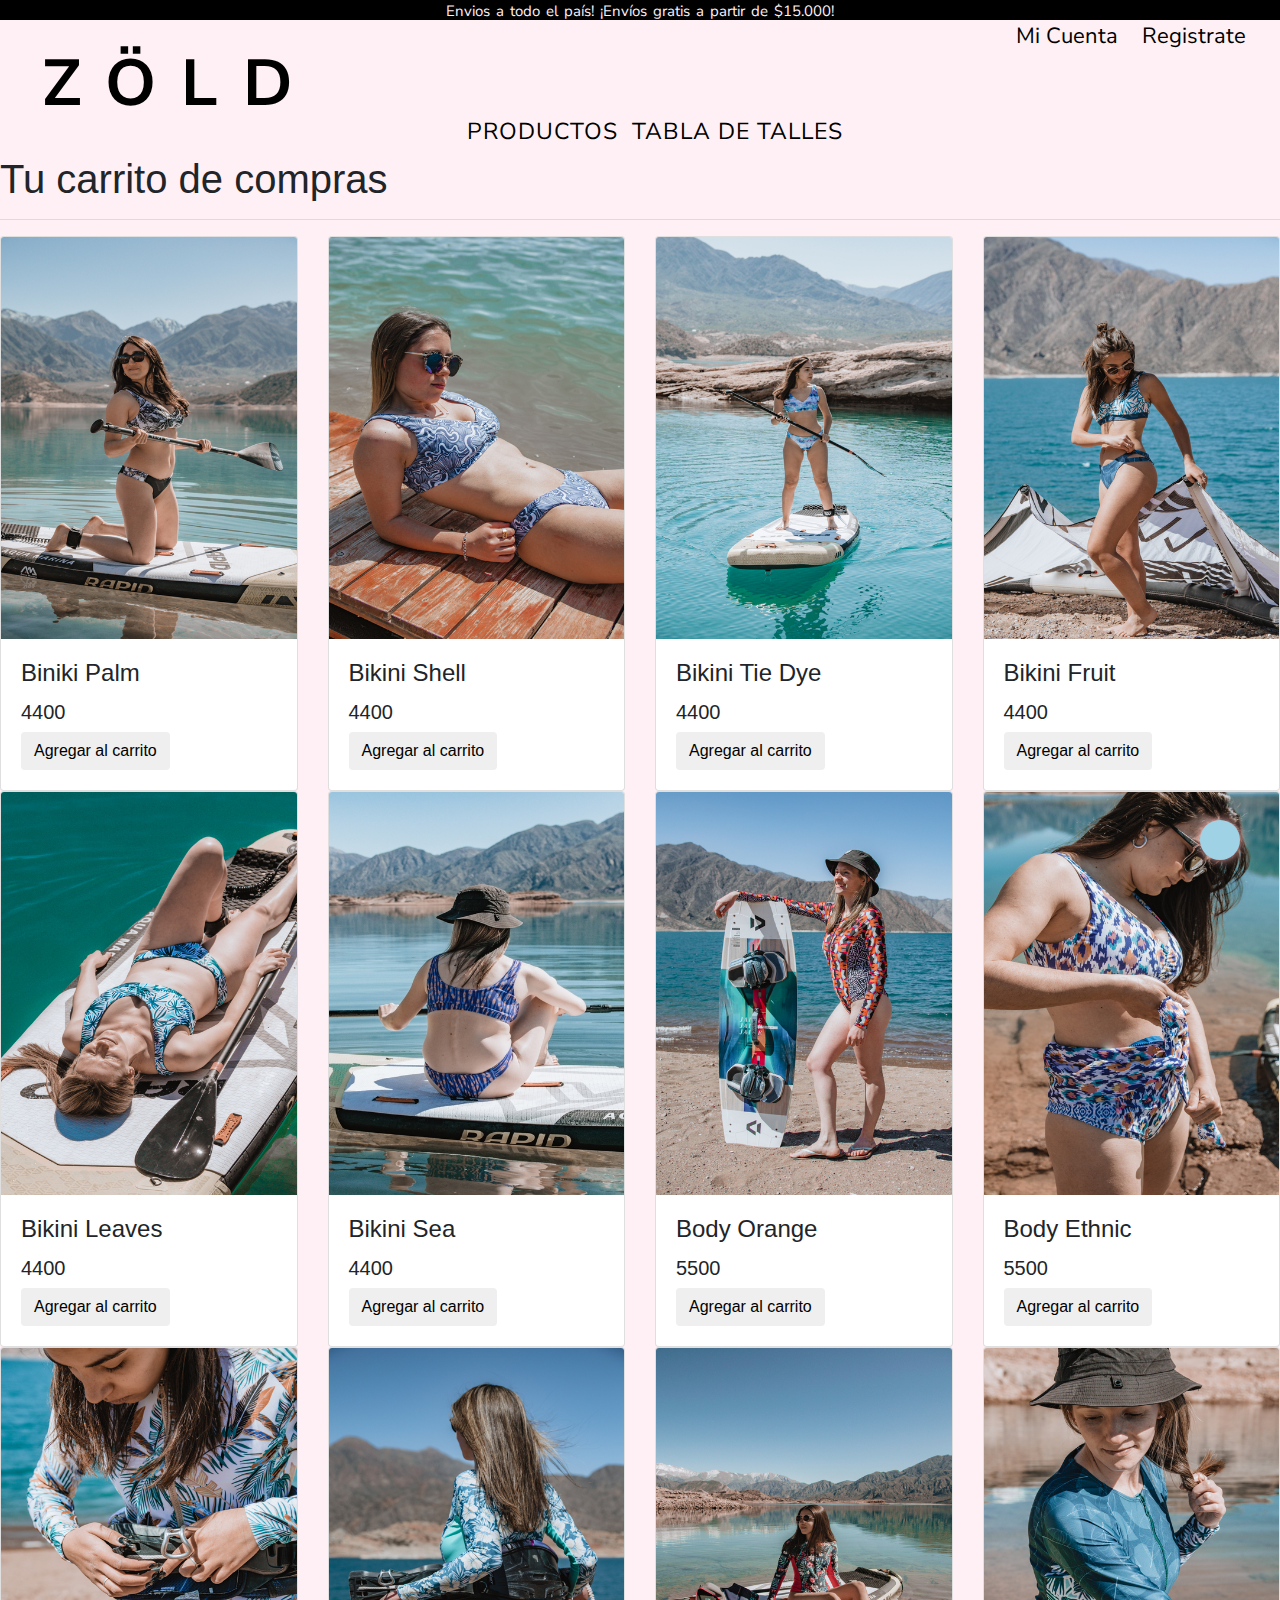
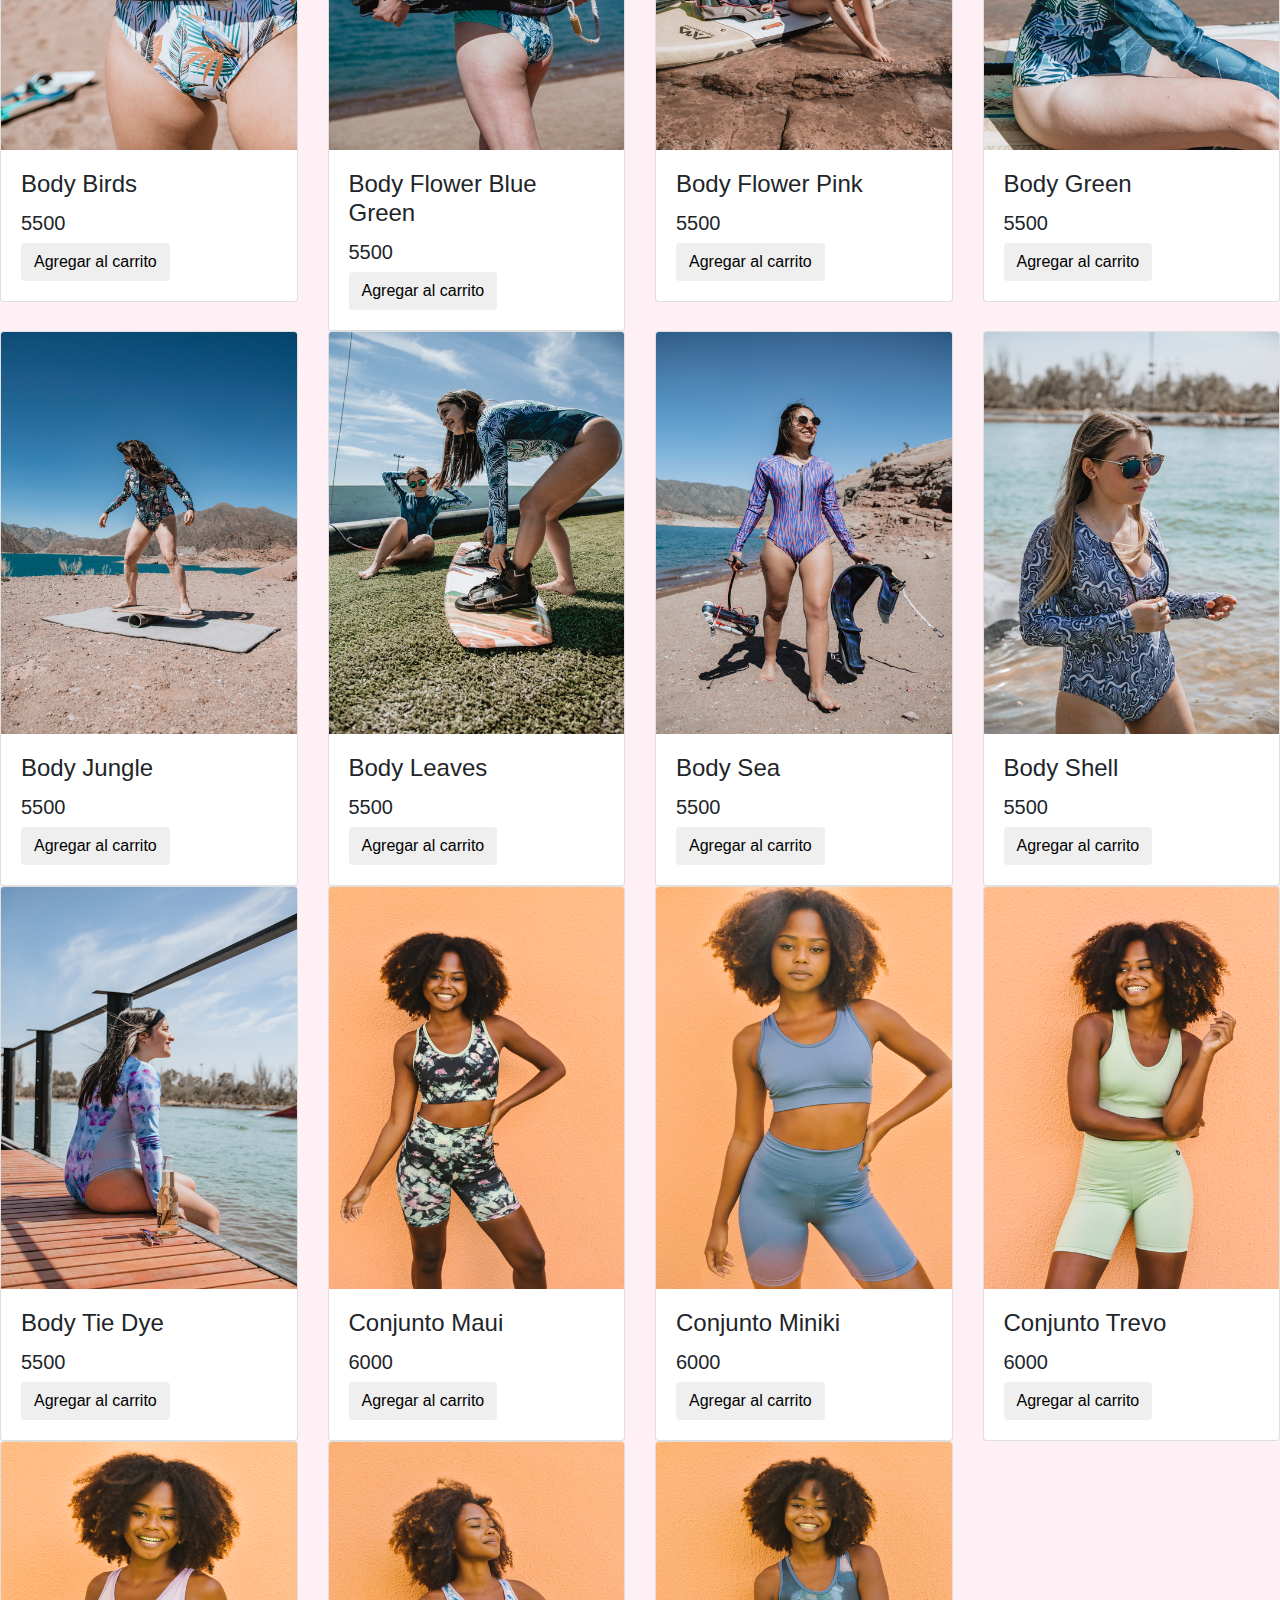
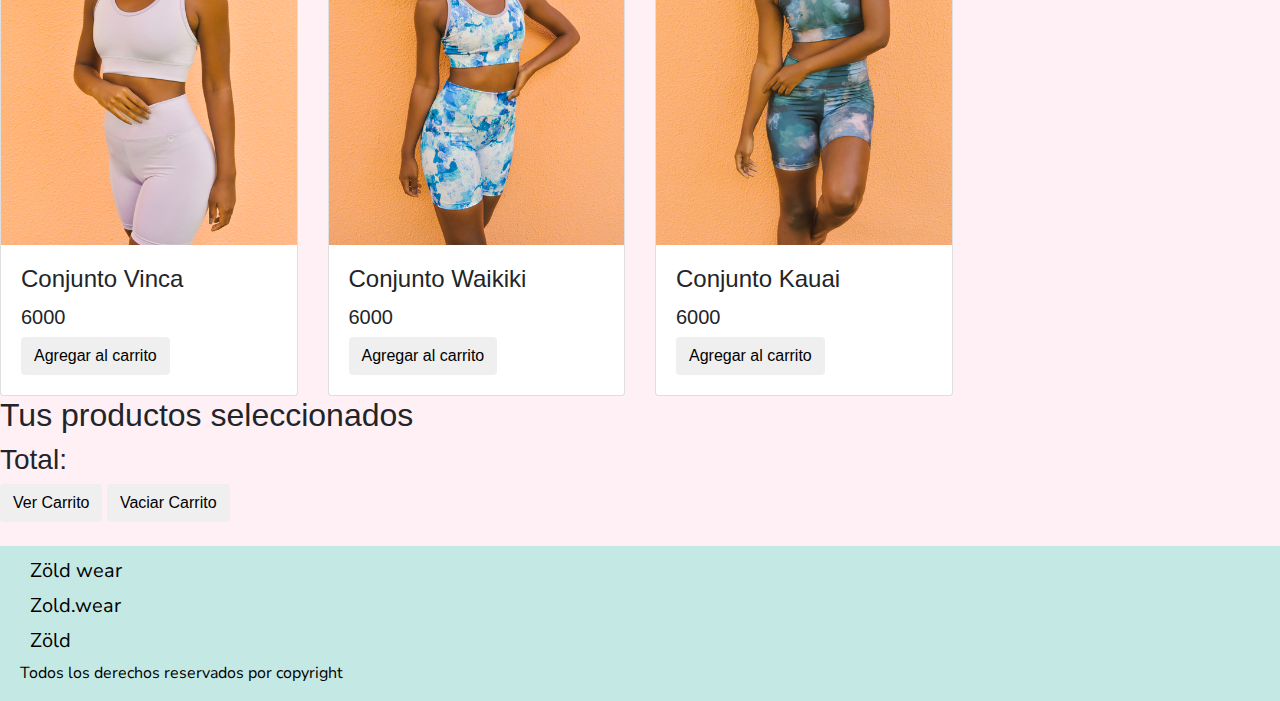
==== pages/carrito.html @ 411feee3 "primer" ====
<!DOCTYPE html>
<html lang="es">
<head>
    <meta charset="UTF-8">
    <meta http-equiv="X-UA-Compatible" content="IE=edge">
    <meta name="viewport" content="width=device-width, initial-scale=1.0">
    <title>Zöld | Carrito de Compras</title>
    <link rel="stylesheet" href="https://cdn.jsdelivr.net/npm/bootstrap@4.0.0/dist/css/bootstrap.min.css" integrity="sha384-Gn5384xqQ1aoWXA+058RXPxPg6fy4IWvTNh0E263XmFcJlSAwiGgFAW/dAiS6JXm" crossorigin="anonymous">
    <link rel="stylesheet" href="https://cdnjs.cloudflare.com/ajax/libs/font-awesome/6.1.1/css/all.min.css" integrity="sha512-KfkfwYDsLkIlwQp6LFnl8zNdLGxu9YAA1QvwINks4PhcElQSvqcyVLLD9aMhXd13uQjoXtEKNosOWaZqXgel0g==" crossorigin="anonymous" referrerpolicy="no-referrer" />
    <link rel="icon" type="image/x-icon" href="../assets/imagenes/LogoZold.png">
    <link rel="stylesheet" href="../css/estilos.css">
</head>
<body>
    <div class="conteiner">
        <header class="rowFlex conteiner-fluid" >
            <div class="envios">
                <p>Envios a todo el país!     ¡Envíos gratis a partir de $15.000!</p>
            </div >
            <div class="nav-1">
                <ul>
                    <li><a href="../pages/micuenta.html">mi cuenta</a></li>
                    <li><a href="../pages/comunidadzold.html">registrate</a></li>
                    <li class="carrito"><a href="../pages/carrito.html"><i class="fa-solid fa-cart-shopping"></i></a></li>
                </ul>
            </div>
            <div class="logo">
                <a class="navbar-brand  logo" href="../index.html">zöld</a>
            </div>
            <div class="nav-menu ">
                <nav class="nav-2">
                    <ul>
                        <li><a href="../pages/productos.html">productos</a></li>
                        <li><a href="../pages/talles.html">tabla de talles</a></li>
                    </ul>
                </nav>
            </div>
        </header>
        <div class="productoscarrito">
            <h1>Tu carrito de compras</h1>
            <hr>
            <div id="contenedorProductos" class="row"></div>
            <h2>Tus productos seleccionados</h2>
            <h3>Total: <span id="total"> </span> </h3>
            <button class="btn colorBoton" id="verCarrito">Ver Carrito</button>
            <button class="btn colorBoton" id="vaciarCarrito">Vaciar Carrito</button> 
        </div>    
        <br>
        <div id="contenedorCarrito"></div>
        <footer>
            <nav>
                <div class="redes">
                    <a href="https://m.facebook.com/Z%C3%B6ld-wear-109315184758136/"><i class="fa-brands fa-facebook" target="_blank"></i><p>Zöld wear</p></a>
                    <a href="https://instagram.com/zold.wear?igshid=YmMyMTA2M2Y="><i class="fa-brands fa-instagram" target="_blank"></i><p>Zold.wear</p></a>
                    <a href="mailto:fzulzurrun@gmail.com" target="_blank"><i class="fa-solid fa-envelope" target="_blank"></i><p>Zöld</p></a>
                </div>
            </nav> 
            <p class="copy">Todos los derechos reservados por copyright</p>  
        </footer>
        <a href="#" class="subir"><i class="fa-solid fa-angles-up"></i></a>
    </div>
    <script src="../javascript/index.js"></script>
</body>
</html>
---- css/estilos.css ----
@import url("https://fonts.googleapis.com/css2?family=Nunito+Sans:wght@200&display=swap");
* {
  margin: 0px;
  padding: 0%;
  box-sizing: border-box;
  height: auto;
  width: auto;
}
html {
  scroll-behavior: smooth;
  background-color: #fff0f5;
  height: auto;
  width: auto;
}
.conteiner {
  min-width: 320px;
  width: 100%;
  height: auto;
}
body {
  background-color: #fff0f5;
  height: auto;
}
header {
  min-width: 320px;
  width: 100%;
  height: 145px;
  background-color: #fff0f5;
  display: grid;
}
header .envios {
  min-width: 320px;
  width: 100%;
  height: 20px;
  background-color: #000;
}
header .envios p {
  color: #fff0f5;
  font-family: "Nunito Sans", sans-serif;
  text-align: center;
  font-size: 12px;
}
header .nav-1 {
  min-width: 300px;
  width: 100%;
  height: 30px;
  border: none;
  margin-right: 20px;
  text-align: right;
  font-family: "Nunito Sans", sans-serif;
}
header .nav-1 :hover {
  color: #ffb6b9;
}
header .nav-1 li {
  text-transform: capitalize;
  display: inline-block;
  border-spacing: 15px;
  text-align: center;
}
header .nav-1 li a {
  color: #000;
  font-size: 15px;
  text-decoration: none;
  margin: 5px;
  border-left: 5px;
}
header .logo {
  height: 80px;
  color: #000;
  font-family: "Nunito Sans", sans-serif;
  font-weight: bold;
  font-size: 50px;
  letter-spacing: 25px;
  text-align: left;
  text-transform: uppercase;
  margin-left: 1px;
  display: inline-block;
  padding-left: 20px;
  transform: translateY(-10px);
}
header .logo :hover {
  color: #ffb6b9;
}
header .nav-2 {
  height: auto;
  width: 100%;
  border: none;
  padding-left: 30px;
  text-align: center;
  display: inline-block;
  font-family: "Nunito Sans", sans-serif;
  transform: translateY(-15px);
}
header .nav-2 :hover {
  color: #ffb6b9;
}
header .nav-2 li {
  text-transform: uppercase;
  letter-spacing: 1px;
  display: inline-block;
  border-spacing: 15px;
  text-align: center;
}
header .nav-2 li a {
  color: #000;
  text-decoration: none;
  font-size: 15px;
  margin: 5px;
  border-left: 5px;
}
header .carrito{
  max-height: 20px;
}
header .carrito i{
  color: #000;
}
.main {
  min-width: 320px;
  width: 100%;
  height: auto;
  max-height: 600px;
  color:#ffb6b9 ;
}
.main .rowmain-carrousel {
  min-width: 320px;
  max-width: 1100px;
  height: auto;
  max-height: 600px;
  margin: 40px;
  padding: 0px;
  align-items: center;
}
.main .rowmain-carrousel .carousel-inner img {
  min-height: 320px;
  min-width: 320px;
  width: 100%;
}
.main .rowmain-carrousel .carouselslide{
  min-width: 320px;
  max-width: 1000px;
  height: auto;
}
aside {
  max-width: 300px;
  width: 100%;
  height: auto;
  font-family: "Nunito Sans", sans-serif;
  text-align: justify;
  background-color: #fff0f5;
  margin-top: 10px;
}
aside h2 {
  font-size: 25px;
  padding-left: 10px;
}
aside p {
  padding: 10px;
}
.caja {
  min-height: 700px;
  height: auto;
  min-width: 300px;
  display: grid;
  grid-template-columns: 50% 50%;
  grid-template-rows: 50% 50%;
  grid-row-gap: 70px;
  grid-column-gap: 5px;
  padding-left: 10px;
  padding-bottom: 100px;
}
.caja a {
  text-decoration: none;
  font-family: "Nunito Sans", sans-serif;
  font-weight: bold;
  text-transform: uppercase;
  display: grid;
  text-align: center;
  min-width: 100px;
  font-size: 20px;
  color: #000;
}
.caja :hover {
  color: #ffb6b9;
}
.caja .img-fluid {
  min-width: 80px;
  width: 90%;
  height: 100%;
  min-height: 100px;
}
.tabladetalles {
  min-width: 320px;
  width: 100%;
  height: auto;
  font-family: "Nunito Sans", sans-serif;
  padding: 5px;
}
.tabladetalles .tablatalles {
  padding: 5px;
}
.tabladetalles .tablatalles h2 {
  text-transform: uppercase;
  font-size: 30px;
}
.tabladetalles .tablatalles h3 {
  text-transform: capitalize;
  font-size: 20px;
}
.tabladetalles .tablatalles .table {
  min-width: 290px;
  width: 100%;
  height: auto;
  margin-right: 10px;
}
.tabladetalles .tablatalles .table th {
  text-transform: uppercase;
  font-size: 13px;
}
.tabladetalles .tablatalles .table td {
  font-size: 13px;
}
.tabladetalles .tablatalles .table .zona {
  text-transform: capitalize;
  font-size: 13px;
}
.productospag {
  display: grid;
  grid-template-columns: 40% 60%;
  -moz-column-gap: 10px;
  column-gap: 10px;
  background: linear-gradient(120deg, #fff0f5, #c4e9e4);
}
.productospag .asideproductos {
  min-width: 50px;
  width: 100%;
  height: auto;
}
.productospag .asideproductos li {
  background-color: #fff0f5;
}
.productospag .asideproductos a {
  color: #000;
  font-family: "Nunito Sans", sans-serif;
  font-size: 12px;
  text-decoration: none;
  text-transform: capitalize;
}
.productospag .asideproductos :hover {
  color: #ffadb1;
}
.productospag .asideproductos span {
  background-color: #ffadb1;
  color: #000;
  size: 1px;
  margin: 0px;
  padding: 4px;
}
.productospag .cuerpoprod {
  min-width: 120px;
  width: 95%;
  height: auto;
}
.productospag .cuerpoprod section {
  min-width: 100px;
  width: 100%;
  height: auto;
}
.productospag .cuerpoprod section h2 {
  min-width: 100px;
  width: 100%;
  height: auto;
  font-family: "Nunito Sans", sans-serif;
  font-size: 20px;
  text-transform: uppercase;
  padding: 10px;
}
.productospag .cuerpoprod .galeriasw {
  min-width: 150px;
  width: 90%;
  height: auto;
  font-family: "Nunito Sans", sans-serif;
  font-size: 15px;
  text-transform: uppercase;
  display: grid;
  grid-row-gap: 10px;
}
.productospag .cuerpoprod .galeriasw .card img {
  min-width: 40px;
  width: 100%;
  height: auto;
}
.productospag .cuerpoprod .galeriasw .card h4 {
  font-size: 18px;
}
.productospag .cuerpoprod .galeriasw .card a {
  min-width: 60px;
  width: 100%;
  height: auto;
  font-size: smaller;
  margin: 0px;
  padding: 0px;
}
.mainregistrarse {
  min-width: 320px;
  width: 100%;
  height: auto;
  font-family: "Nunito Sans", sans-serif;
  padding: 10px;
}
.mainregistrarse h2 {
  font-size: 25px;
  text-transform: uppercase;
}
.mainregistrarse h3 {
  font-size: 20px;
}
.comunidad {
  min-width: 280px;
  width: 100%;
  height: auto;
  font-family: "Nunito Sans", sans-serif;
  background: linear-gradient(180deg, #ffb6b9, #ffadb1);
  border-right: 10px;
  border-left: 10px;
}
.comunidad form {
  padding: 20px;
  font-size: 20px;
  text-transform: capitalize;
}
.comunidad form .form-check {
  display: grid;
  grid-template-rows: repeat(25px);
}
.comunidad form .form-check p {
  transform: translate(-40px, 0);
}
.comunidad form .minus {
  text-transform: none;
}
.comunidad form .newslet {
  display: grid;
  grid-template-columns: 50px, 50px;
}
.comunidad form button {
  margin-top: 10px;
}
.ingresar {
  min-width: 320px;
  width: 100%;
  height: auto;
  font-family: "Nunito Sans", sans-serif;
  background: linear-gradient(180deg, #ffb6b9, #ffadb1);
  padding: 5px;
}
.ingresar .bienve {
  font-size: 40px;
  text-transform: uppercase;
  padding: 5px;
}
.ingresar form {
  margin: 50px;
  font-size: 20px;
  text-transform: capitalize;
}
.imgProductos{
  width: 150px;
  height: 200px;
  object-fit: contain;
  margin-top: 1rem;
}
.productoscarrito{
  height: auto;
}
.totalcompra{
  width: 1000px;
  height: auto;
}
footer {
  min-width: 320px;
  width: 100%;
  height: auto;
  background-color: #c4e9e4;
  display: inline-block;
  font-family: "Nunito Sans", sans-serif;
}
footer .redes {
  size: 60px;
  margin-top: 10px;
  font-family: "Nunito Sans", sans-serif;
  color: #000;
  background-color: #c4e9e4;
  padding-left: 15px;
}
footer .redes a {
  text-decoration: none;
  color: #000;
  display: flex;
  flex-direction: row;
  justify-content: left;
  margin: 5px;
  size: 100px;
  background-color: #c4e9e4;
}
footer .redes i {
  size: 80px;
  margin-top: 5px;
  background-color: #c4e9e4;
}
footer .redes p {
  margin: 0;
  font-size: 15px;
  margin-left: 10px;
  background-color: #c4e9e4;
}
footer .copy {
  text-align: left;
  color: #000;
  font-family: "Nunito Sans", sans-serif;
  font-size: small;
  margin-left: 20px;
  background-color: #c4e9e4;
}
.subir {
  height: 40px;
  width: 40px;
  background-color: #9ed2e4;
  position: fixed;
  bottom: 40px;
  right: 40px;
  text-align: center;
  line-height: 40px;
  font-size: 25px;
  border-radius: 50%;
  box-shadow: 0 0 10px #ffb6b9;
}
.subir i {
  color: #000;
  background-color: #9ed2e4;
}
@media only screen and (min-width: 500px) {
  .conteiner {
    min-width: 500px;
    width: 100%;
    height: auto;
  }
  header {
    min-width: 320px;
    width: 100%;
    height: 145px;
  }
  header .envios {
    min-width: 320px;
    width: 100%;
    height: 20px;
  }
  header .envios p {
    font-size: 15px;
  }
  header .nav-1 {
    min-width: 400px;
    width: 100%;
    height: 30px;
  }
  header .nav-1 li a {
    font-size: 16px;
    margin: 10px;
    border-left: 5px;
  }
  header .logo {
    font-size: 55px;
  }
  header .nav-2 {
    min-width: 500px;
    width: 100%;
    height: auto;
  }
  header .nav-2 li a {
    font-size: 17px;
  }
  aside {
    min-width: 500px;
    width: 100%;
    height: auto;
  }
  aside h2 {
    font-size: 30px;
    padding-left: 10px;
  }
  aside p {
    padding: 10px;
  }
  .productospag {
    grid-template-columns: 35% 65%;
  }
  .productospag .asideproductos {
    min-width: 80px;
    width: 100%;
    height: auto;
  }
  .productospag .asideproductos li a {
    font-size: 16px;
  }
}
@media only screen and (min-width: 600px) {
  .conteiner {
    min-width: 600px;
    width: 100%;
    height: auto;
  }
  header {
    min-width: 600px;
    width: 100%;
    height: 145px;
  }
  header .envios {
    min-width: 320px;
    width: 100%;
    height: 20px;
  }
  header .envios p {
    font-size: 15px;
  }
  header .nav-1 {
    min-width: 400px;
    width: 100%;
    height: 30px;
  }
  header .nav-1 li a {
    font-size: 16px;
    margin: 10px;
    border-left: 5px;
  }
  header .logo {
    font-size: 55px;
  }
  header .nav-2 {
    min-width: 500px;
    width: 100%;
    height: auto;
  }
  header .nav-2 li a {
    font-size: 17px;
  }
  aside {
    min-width: 500px;
    width: 100%;
    height: auto;
  }
  aside h2 {
    font-size: 30px;
    padding-left: 10px;
  }
  aside p {
    padding: 10px;
  }
  .productospag {
    grid-template-columns: 35% 65%;
  }
  .productospag .asideproductos {
    min-width: 80px;
    width: 100%;
    height: auto;
  }
  .productospag .asideproductos section h2 {
    font-size: 25px;
  }
  .productospag .asideproductos li a {
    font-size: 16px;
  }
  .productospag .galeriasw .card {
    font-size: 20px;
  }
  .productospag .galeriasw .card .card-body .card-title {
    font-size: 30px;
  }
  .mainregistrarse {
    min-width: 600px;
    width: 100%;
    height: auto;
  }
  .mainregistrarse h2 {
    font-size: 30px;
    text-transform: uppercase;
  }
  .mainregistrarse h3 {
    font-size: 25px;
  }
  .comunidad {
    padding-left: 55px;
    padding-right: 55px;
  }
}
@media only screen and (min-width: 740px) {
  .conteiner {
    min-width: 740px;
    width: 100%;
    height: auto;
  }
  header {
    min-width: 740px;
    width: 100%;
    height: 155px;
  }
  header .envios {
    min-width: 740px;
    width: 100%;
    height: 20px;
  }
  header .envios p {
    font-size: 15px;
    word-spacing: 2px;
  }
  header .nav-1 {
    min-width: 740px;
    width: 100%;
    height: 30px;
  }
  header .nav-1 li a {
    font-size: 22px;
    margin: 10px;
    border-left: 5px;
  }
  header .logo {
    font-size: 65px;
  }
  header .nav-2 {
    min-width: 740px;
    width: 100%;
    height: auto;
  }
  header .nav-2 li a {
    font-size: 23px;
  }
  aside {
    min-width: 740px;
    width: 100%;
    height: auto;
  }
  aside h2 {
    font-size: 40px;
    padding-left: 10px;
  }
  aside p {
    padding: 10px;
    font-size: 18px;
  }
  .caja a {
    font-size: 25px;
  }
  .productospag {
    grid-template-columns: 30% 70%;
  }
  .productospag .asideproductos {
    min-width: 180px;
    width: 100%;
    height: auto;
  }
  .productospag .asideproductos section h2 {
    font-size: 30px;
  }
  .productospag .asideproductos li a {
    font-size: 25px;
  }
  .productospag .asideproductos span {
    size: 10px;
    font-size: 15px;
  }
  .productospag .cuerpoprod {
    min-width: 500px;
    width: 100%;
    height: auto;
  }
  .productospag .cuerpoprod .tituloswim {
    font-size: 35px;
  }
  .productospag .cuerpoprod .galeriasw {
    display: grid;
    grid-template-columns: 50% 50%;
    -moz-column-gap: 20px;
    column-gap: 20px;
  }
  .productospag .cuerpoprod .galeriasw .card {
    font-size: 20px;
    width: 250px;
  }
  .productospag .cuerpoprod .galeriasw .card .card-body .card-title {
    font-size: 30px;
  }
  .mainregistrarse {
    min-width: 600px;
    width: 100%;
    height: auto;
  }
  .mainregistrarse h2 {
    font-size: 30px;
    text-transform: uppercase;
  }
  .mainregistrarse h3 {
    font-size: 25px;
  }
  .comunidad {
    padding-left: 55px;
    padding-right: 55px;
  }
  .tabladetalles {
    min-width: 740px;
    width: 100%;
    height: auto;
    font-family: "Nunito Sans", sans-serif;
    padding: 5px;
  }
  .tabladetalles .tablatalles {
    padding: 5px;
  }
  .tabladetalles .tablatalles h2 {
    text-transform: uppercase;
    font-size: 30px;
  }
  .tabladetalles .tablatalles h3 {
    text-transform: capitalize;
    font-size: 25px;
  }
  .tabladetalles .tablatalles .table {
    min-width: 290px;
    width: 100%;
    height: auto;
    margin-right: 10px;
  }
  .tabladetalles .tablatalles .table th {
    text-transform: uppercase;
    font-size: 20px;
  }
  .tabladetalles .tablatalles .table td {
    font-size: 15px;
  }
  .tabladetalles .tablatalles .table .zona {
    text-transform: capitalize;
    font-size: 20px;
  }
  footer {
    min-width: 740px;
    width: 100%;
    height: auto;
    background-color: #c4e9e4;
    display: inline-block;
    font-family: "Nunito Sans", sans-serif;
  }
  footer .redes {
    size: 80px;
    margin-top: 10px;
    font-family: "Nunito Sans", sans-serif;
    color: #000;
    background-color: #c4e9e4;
    padding-left: 15px;
  }
  footer .redes i {
    size: 100px;
    margin-top: 5px;
    background-color: #c4e9e4;
  }
  footer .redes p {
    margin: 0;
    font-size: 20px;
    margin-left: 10px;
    background-color: #c4e9e4;
  }
  footer .copy {
    text-align: left;
    color: #000;
    font-family: "Nunito Sans", sans-serif;
    font-size: medium;
    margin-left: 20px;
    background-color: #c4e9e4;
  }
}
@media only screen and (min-width: 900px) {
  .conteiner {
    min-width: 740px;
    width: 100%;
    height: auto;
  }
  header {
    min-width: 740px;
    width: 100%;
    height: 155px;
  }
  header .envios {
    min-width: 740px;
    width: 100%;
    height: 20px;
  }
  header .envios p {
    font-size: 15px;
    word-spacing: 2px;
  }
  header .nav-1 {
    min-width: 900px;
    width: 100%;
    height: 30px;
  }
  header .nav-1 li a {
    font-size: 22px;
    margin: 10px;
    border-left: 5px;
  }
  header .logo {
    font-size: 65px;
  }
  header .nav-2 {
    min-width: 900px;
    width: 100%;
    height: auto;
  }
  header .nav-2 li a {
    font-size: 23px;
  }
  aside {
    min-width: 150px;
    width: 100%;
    height: auto;
    transform: translate(1100px, -350px);
  }
  aside h2 {
    font-size: 40px;
    padding-left: 10px;
  }
  aside p {
    padding: 10px;
    font-size: 18px;
  }
  .caja a {
    font-size: 25px;
  }
  .productospag {
    grid-template-columns: 30% 70%;
  }
  .productospag .asideproductos {
    min-width: 180px;
    width: 100%;
    height: auto;
  }
  .productospag .asideproductos section h2 {
    font-size: 30px;
  }
  .productospag .asideproductos li a {
    font-size: 25px;
  }
  .productospag .asideproductos span {
    size: 10px;
    font-size: 15px;
  }
  .productospag .cuerpoprod {
    min-width: 600px;
    width: 100%;
    height: auto;
  }
  .productospag .cuerpoprod .tituloswim {
    font-size: 35px;
  }
  .productospag .cuerpoprod .galeriasw {
    display: grid;
    grid-template-columns: 50% 50%;
    -moz-column-gap: 20px;
    column-gap: 20px;
  }
  .productospag .cuerpoprod .galeriasw .card {
    font-size: 20px;
    min-width: 300px;
    width: 100%;
  }
  .productospag .cuerpoprod .galeriasw .card .card-body .card-title {
    font-size: 30px;
  }
  .mainregistrarse {
    min-width: 600px;
    width: 100%;
    height: auto;
  }
  .mainregistrarse h2 {
    font-size: 30px;
    text-transform: uppercase;
  }
  .mainregistrarse h3 {
    font-size: 25px;
  }
  .comunidad {
    padding-left: 55px;
    padding-right: 55px;
  }
  .tabladetalles {
    min-width: 900px;
    width: 100%;
    height: auto;
    font-family: "Nunito Sans", sans-serif;
    padding: 10px;
  }
  .tabladetalles .tablatalles {
    padding: 25px;
  }
  .tabladetalles .tablatalles h2 {
    text-transform: uppercase;
    font-size: 30px;
  }
  .tabladetalles .tablatalles h3 {
    text-transform: capitalize;
    font-size: 25px;
  }
  .tabladetalles .tablatalles .table {
    min-width: 290px;
    width: 100%;
    height: auto;
    margin-right: 10px;
  }
  .tabladetalles .tablatalles .table th {
    text-transform: uppercase;
    font-size: 20px;
  }
  .tabladetalles .tablatalles .table td {
    font-size: 15px;
  }
  .tabladetalles .tablatalles .table .zona {
    text-transform: capitalize;
    font-size: 20px;
  }
  footer {
    min-width: 740px;
    width: 100%;
    height: auto;
    background-color: #c4e9e4;
    display: inline-block;
    font-family: "Nunito Sans", sans-serif;
  }
  footer .redes {
    size: 80px;
    margin-top: 10px;
    font-family: "Nunito Sans", sans-serif;
    color: #000;
    background-color: #c4e9e4;
    padding-left: 15px;
  }
  footer .redes i {
    size: 100px;
    margin-top: 5px;
    background-color: #c4e9e4;
  }
  footer .redes p {
    margin: 0;
    font-size: 20px;
    margin-left: 10px;
    background-color: #c4e9e4;
  }
  footer .copy {
    text-align: left;
    color: #000;
    font-family: "Nunito Sans", sans-serif;
    font-size: medium;
    margin-left: 20px;
    background-color: #c4e9e4;
  }
}
@media only screen and (min-width: 1100px) {
  .conteiner {
    min-width: 740px;
    width: 100%;
    height: auto;
  }
  header {
    min-width: 740px;
    width: 100%;
    height: 155px;
  }
  header .envios {
    min-width: 740px;
    width: 100%;
    height: 20px;
  }
  header .envios p {
    font-size: 15px;
    word-spacing: 2px;
  }
  header .nav-1 {
    min-width: 900px;
    width: 100%;
    height: 30px;
  }
  header .nav-1 li a {
    font-size: 22px;
    margin: 10px;
    border-left: 5px;
  }
  header .logo {
    font-size: 65px;
  }
  header .nav-2 {
    min-width: 900px;
    width: 100%;
    height: auto;
  }
  header .nav-2 li a {
    font-size: 23px;
  }
  .main {
    min-width: 700px;
    width: 100%;
    height: auto;
    max-height: 600px;
  }
  .main .rowmain {
    min-width: 900px;
    width: 100%;
    height: auto;
    max-height: 600px;
    padding-left: 70px;
    padding-right: 70px;
  }
  .main .rowmain .carousel-inner img {
    max-height: 320px;
    min-width: 320px;
    width: 100%;
    text-align: center;
  }
  aside {
    min-width: 200px;
    width: 100%;
    height: auto;
    transform: translate(1200px, -390px);
  }
  aside h2 {
    font-size: 40px;
    padding-left: 10px;
  }
  aside p {
    padding: 10px;
    font-size: 18px;
  }
  .caja a {
    font-size: 25px;
  }
  .productospag {
    grid-template-columns: 30% 70%;
  }
  .productospag .asideproductos {
    min-width: 180px;
    width: 100%;
    height: auto;
  }
  .productospag .asideproductos section h2 {
    font-size: 30px;
  }
  .productospag .asideproductos li a {
    font-size: 25px;
  }
  .productospag .asideproductos span {
    size: 10px;
    font-size: 15px;
  }
  .productospag .cuerpoprod {
    min-width: 780px;
    width: 100%;
    height: auto;
  }
  .productospag .cuerpoprod .tituloswim {
    font-size: 35px;
  }
  .productospag .cuerpoprod .galeriasw {
    display: grid;
    grid-template-columns: 30% 30% 30%;
    -moz-column-gap: 25px;
    column-gap: 25px;
  }
  .productospag .cuerpoprod .galeriasw .card {
    font-size: 20px;
    min-width: 220px;
    width: 100%;
  }
  .productospag .cuerpoprod .galeriasw .card .card-body .card-title {
    font-size: 30px;
  }
  .mainregistrarse {
    min-width: 600px;
    width: 100%;
    height: auto;
  }
  .mainregistrarse h2 {
    font-size: 30px;
    text-transform: uppercase;
  }
  .mainregistrarse h3 {
    font-size: 25px;
  }
  .comunidad {
    padding-left: 55px;
    padding-right: 55px;
  }
  .tabladetalles {
    min-width: 900px;
    width: 100%;
    height: auto;
    font-family: "Nunito Sans", sans-serif;
    padding: 10px;
  }
  .tabladetalles .tablatalles {
    padding: 25px;
  }
  .tabladetalles .tablatalles h2 {
    text-transform: uppercase;
    font-size: 30px;
  }
  .tabladetalles .tablatalles h3 {
    text-transform: capitalize;
    font-size: 25px;
  }
  .tabladetalles .tablatalles .table {
    min-width: 290px;
    width: 100%;
    height: auto;
    margin-right: 10px;
  }
  .tabladetalles .tablatalles .table th {
    text-transform: uppercase;
    font-size: 20px;
  }
  .tabladetalles .tablatalles .table td {
    font-size: 15px;
  }
  .tabladetalles .tablatalles .table .zona {
    text-transform: capitalize;
    font-size: 20px;
  }
  footer {
    min-width: 740px;
    width: 100%;
    height: auto;
    background-color: #c4e9e4;
    display: inline-block;
    font-family: "Nunito Sans", sans-serif;
  }
  footer .redes {
    size: 80px;
    margin-top: 10px;
    font-family: "Nunito Sans", sans-serif;
    color: #000;
    background-color: #c4e9e4;
    padding-left: 15px;
  }
  footer .redes i {
    size: 100px;
    margin-top: 5px;
    background-color: #c4e9e4;
  }
  footer .redes p {
    margin: 0;
    font-size: 20px;
    margin-left: 10px;
    background-color: #c4e9e4;
  }
  footer .copy {
    text-align: left;
    color: #000;
    font-family: "Nunito Sans", sans-serif;
    font-size: medium;
    margin-left: 20px;
    background-color: #c4e9e4;
  }
}
@media only screen and (min-width: 1400px) {
  header{
    height: 250px;
  }
  header .envios{
    height: 35px;
  }
  header .envios p{
    font-size: 25px;
  }
  header .nav-1{
    height: 50px;
  }
  header .nav-1 li a{
    font-size: 30px;
  }
  header .nav-1 .carrito{
    margin-right: 35px;
  }
  header .logo{
    height: 100px;
    font-size: 100px;
    margin-left: 40px;
    transform: translateY(-30px);
  }
  header .nav-2 li{
    margin-left: 10px;
    margin-right: 10px;
  }
  header .nav-2 li a{
    font-size: 35px;
  }
  .main {
    max-width: 1000px;
    width: 100%;
    height: auto;
    max-height: 800px;
    position:none ;  
    transform: translateX(-50px);
  }
  .main .rowmain-carrousel {
    max-width: 1000px;
    width: 100%;
    height: auto;
    max-height: 800px;
    margin: 0px;
  }
  .main .carousel-inner{
    padding: 0px;
    position: initial;
    margin-left: 100px;
  }
  .main .carousel-item img{
    height: 500px;
  }
  aside {
    max-width: 550px;
    width: 100%;
    height: 300px;
    transform: translate(1100px, -500px);
  }
  aside h2 {
    font-size: 40px;
    padding-left: 10px;
    padding-left: 15px;
    padding-right: 15px;
    text-transform: uppercase;
  }
  aside p {
    margin-top: 35px;
    padding: 0px;
    font-size: 26px;
  }
  .caja {
    height: 1300px;
    max-width: 1700px;
    width: 100%;
    row-gap: 100px;
    grid-template-rows: 50% 50%;
    margin-bottom: 50px;
    margin-left: 50px;
    transform: translateY(-150px);
  }
  .caja a {
    font-size: 35px;
    transform: translateX(-50px);
  }
  footer{
    height: 200px;
  }
  footer .redes {
    size: 60px;
  }
  footer .redes a {
    size: 120px;
  }
  footer .redes i {
    size: 110px;
  }
  footer .redes p {
    font-size: 25px;
  }
  footer .copy {
    font-size: 25px;
    margin-bottom: 20px;
  }
}
@media only screen and (min-width: 1700px){
  .main {
    max-width: 1000px;
    width: 100%;
    height: auto;
    max-height: 800px;
    position:none ;  
    transform: translateX(-50px);
  }
  .main .rowmain-carrousel {
    max-width: 1000px;
    width: 100%;
    height: auto;
    max-height: 800px;
    margin: 0px;
  }
  .main .carousel-inner{
    padding: 0px;
    position: initial;
    margin-left: 100px;
  }
  .main .carousel-item img{
    height: 500px;
  }
  aside {
    max-width: 600px;
    min-width: 540px;
    width: 100%;
    height: 300px;
    transform: translate(1100px, -500px);
  }
  aside h2 {
    font-size: 40px;
    padding-left: 10px;
    padding-left: 15px;
    padding-right: 15px;
    text-transform: uppercase;
  }
  aside p {
    margin-top: 35px;
    padding: 0px;
    font-size: 26px;
  }
  .caja {
    height: 1300px;
    min-width: 1700px;
    width: 100%;
    padding: 0px;
    row-gap: 100px;
    grid-template-rows: 50% 50%;
    margin-bottom: 50px;
    margin-left: 70px;
  }
  .caja a {
    font-size: 35px;
    transform: translateX(-50px);
  }
  footer{
    height: 200px;
  }
  footer .redes {
    size: 60px;
  }
  footer .redes a {
    size: 120px;
  }
  footer .redes i {
    size: 110px;
  }
  footer .redes p {
    font-size: 25px;
  }
  footer .copy {
    font-size: 25px;
    margin-bottom: 20px;
  }
}
@media only screen and (min-width: 1900px){
  header{
    height: 250px;
  }
  header .envios{
    height: 35px;
  }
  header .envios p{
    font-size: 25px;
  }
  header .nav-1{
    height: 50px;
    
  }
  header .nav-1 li a{
    font-size: 30px;
  }
  header .nav-1 .carrito{
    margin-right: 35px;
  }
  header .logo{
    height: 100px;
    font-size: 100px;
    margin-left: 40px;
    transform: translateY(-30px);
  }
  header .nav-2 li{
    margin-left: 10px;
    margin-right: 10px;
  }
  header .nav-2 li a{
    font-size: 35px;
  }
  .main {
    width: 1300px;
    height: auto;
    max-height: 800px;
    position:initial ;  
  }
  .main .rowmain-carrousel {
    width: 1300px;
    height: auto;
    max-height: 800px;
    margin-right: 0px;
  }
  .main .carousel-inner{
    padding: 0px;
    position: initial;
    margin-left: 100px;
  }
  .main .carousel-item img{
    height: 500px;
  }
  aside {
    min-width: 650px;
    width: 100%;
    height: 200px;
    transform: translate(1250px, -540px);
  }
  aside h2 {
    font-size: 50px;
    padding-left: 10px;
    padding-left: 15px;
    padding-right: 15px;
    text-transform: uppercase;
  }
  aside p {
    margin-top: 35px;
    padding: 0px;
    font-size: 29px;
  }
  .caja {
    height: 700px;
    width: 1900px;
    grid-template-columns: 25% 25% 25% 25%;
    padding: 0px;
    grid-template-rows: none;
    transform: translate(80px, -70px);
  }
  .caja .img-fluid{
    height: 600px;
  }
  .caja a {
    font-size: 30px;
    transform: translateX(-25px);
  }
  footer{
    height: 200px;
  }
  footer .redes {
    size: 60px;
  }
  footer .redes a {
    size: 120px;
  }
  footer .redes i {
    size: 110px;
  }
  footer .redes p {
    font-size: 25px;
  }
  footer .copy {
    font-size: 25px;
  }
}/*# sourceMappingURL=estilos.css.map */
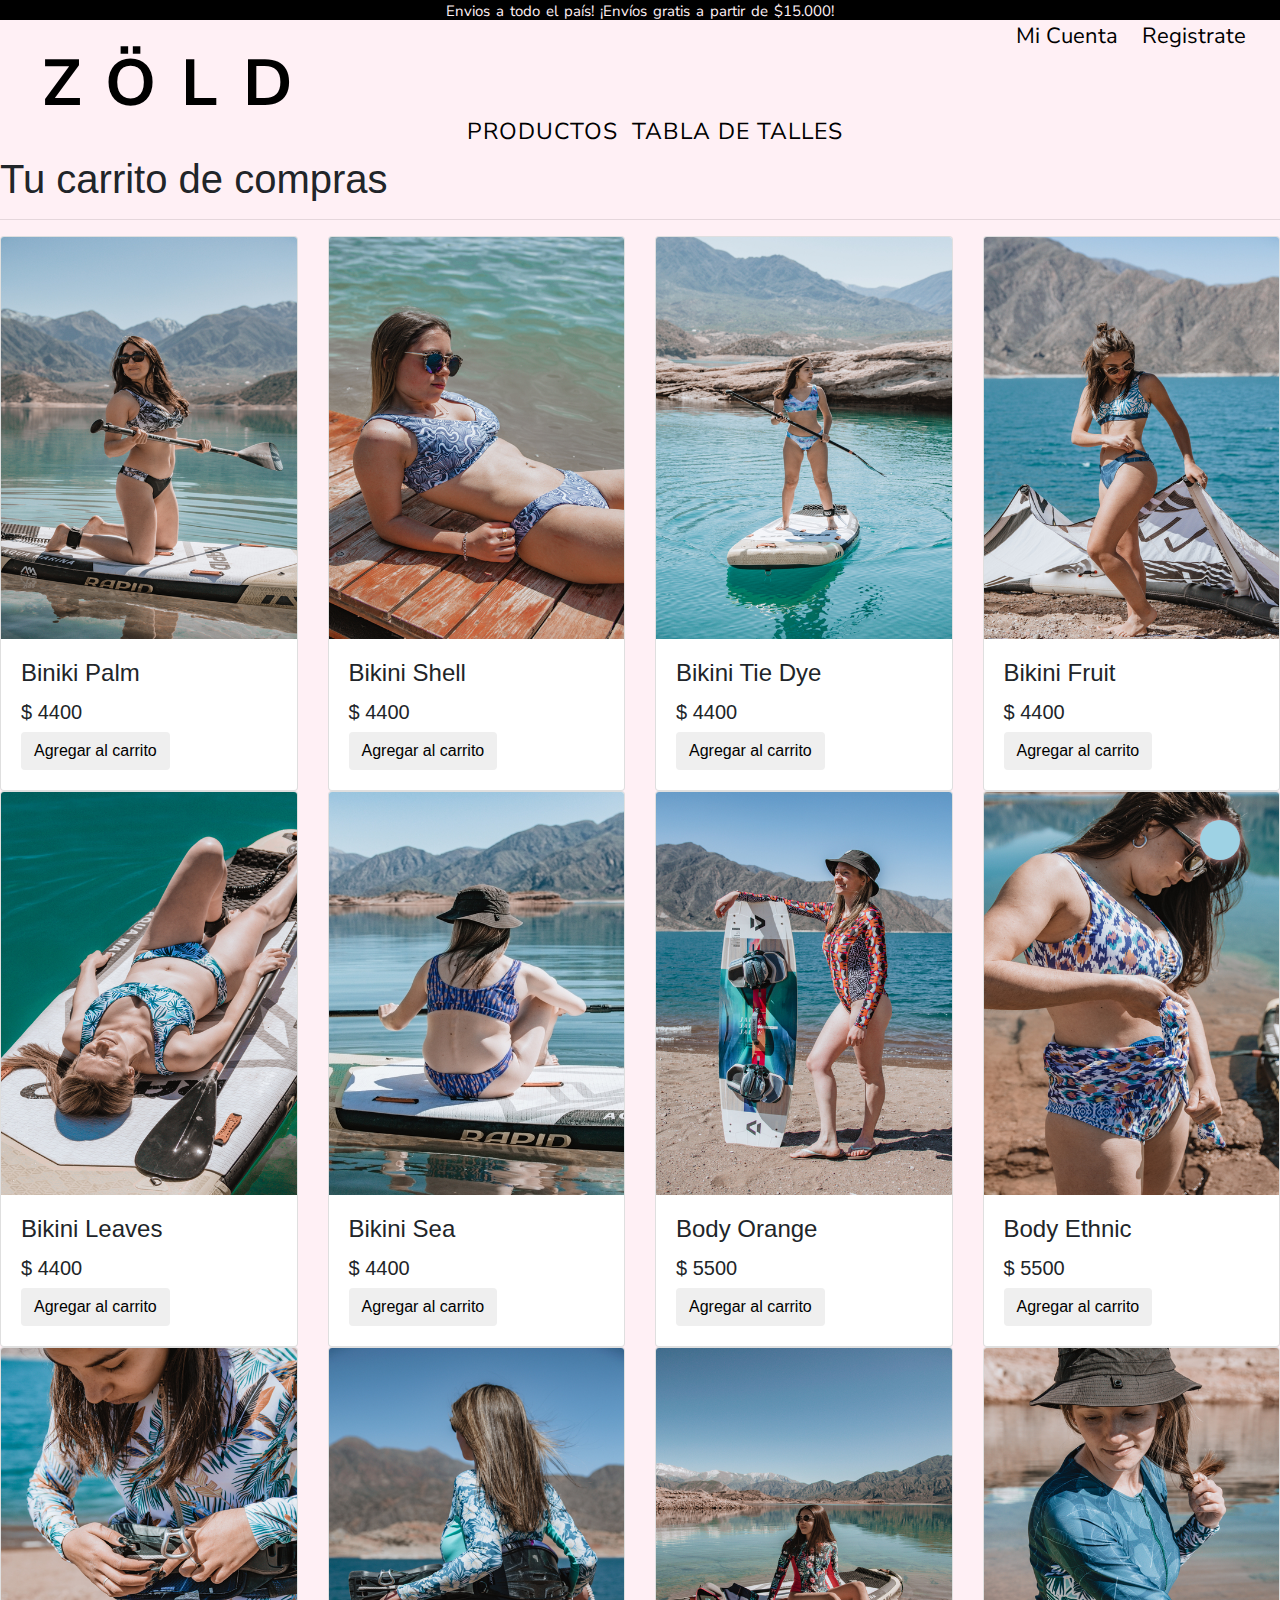
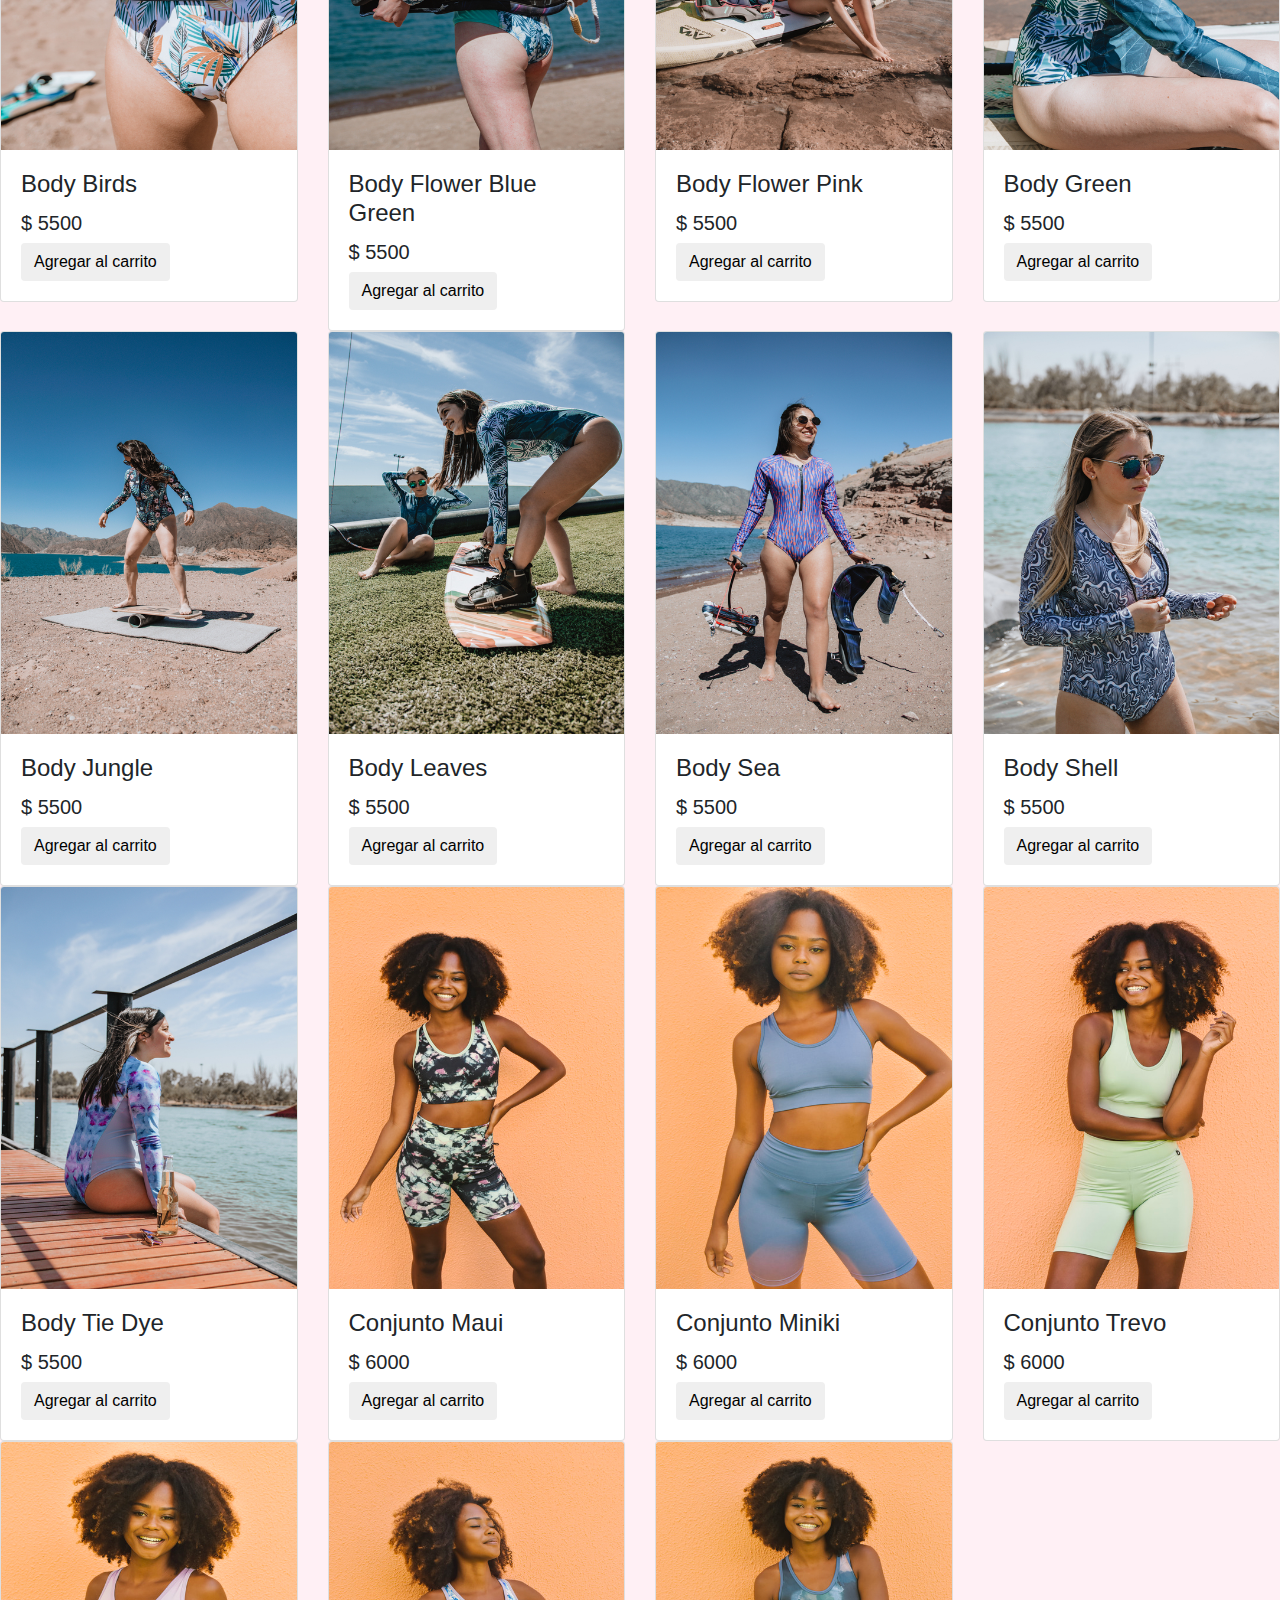
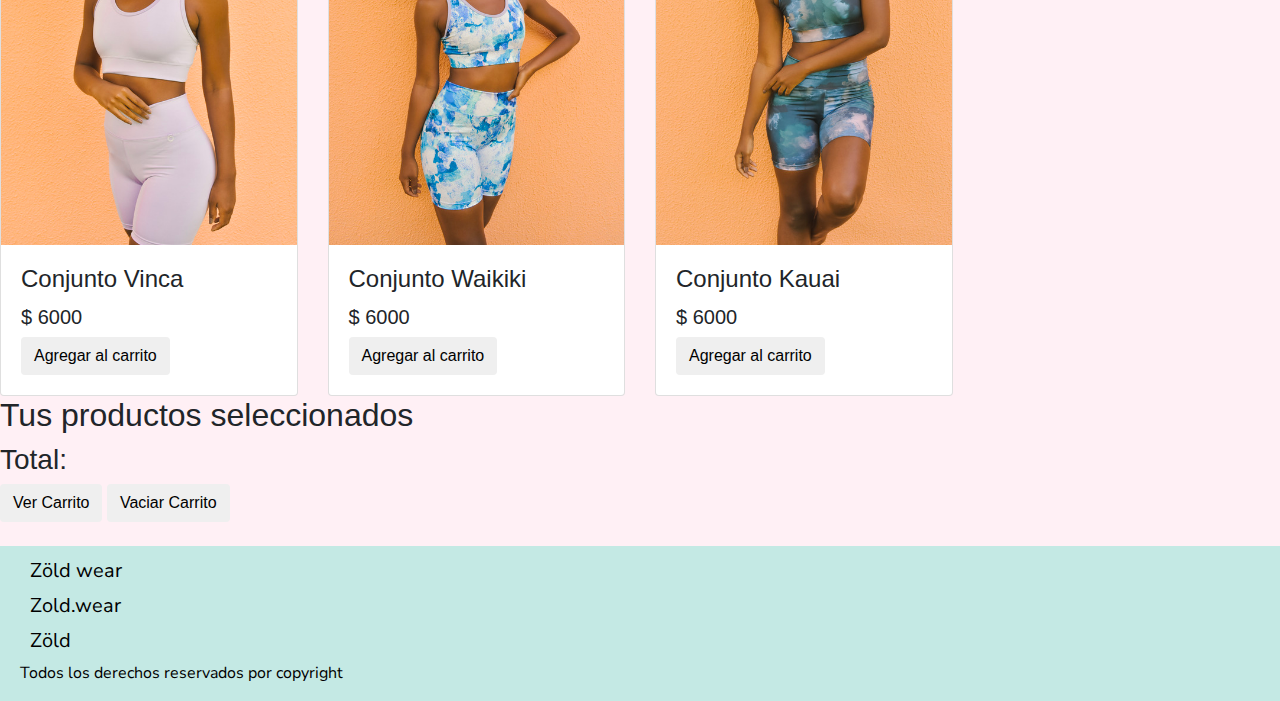
==== commit 9bcbf769: "funcionalidad base cc" ====
--- a/pages/carrito.html
+++ b/pages/carrito.html
@@ -42,7 +42,7 @@
             <h2>Tus productos seleccionados</h2>
             <h3>Total: <span id="total"> </span> </h3>
             <button class="btn colorBoton" id="verCarrito">Ver Carrito</button>
-            <button class="btn colorBoton" id="vaciarCarrito">Vaciar Carrito</button> 
+            <button class="btn colorBoton" id="vaciarTodoElCarrito">Vaciar Carrito</button> 
         </div>    
         <br>
         <div id="contenedorCarrito"></div>
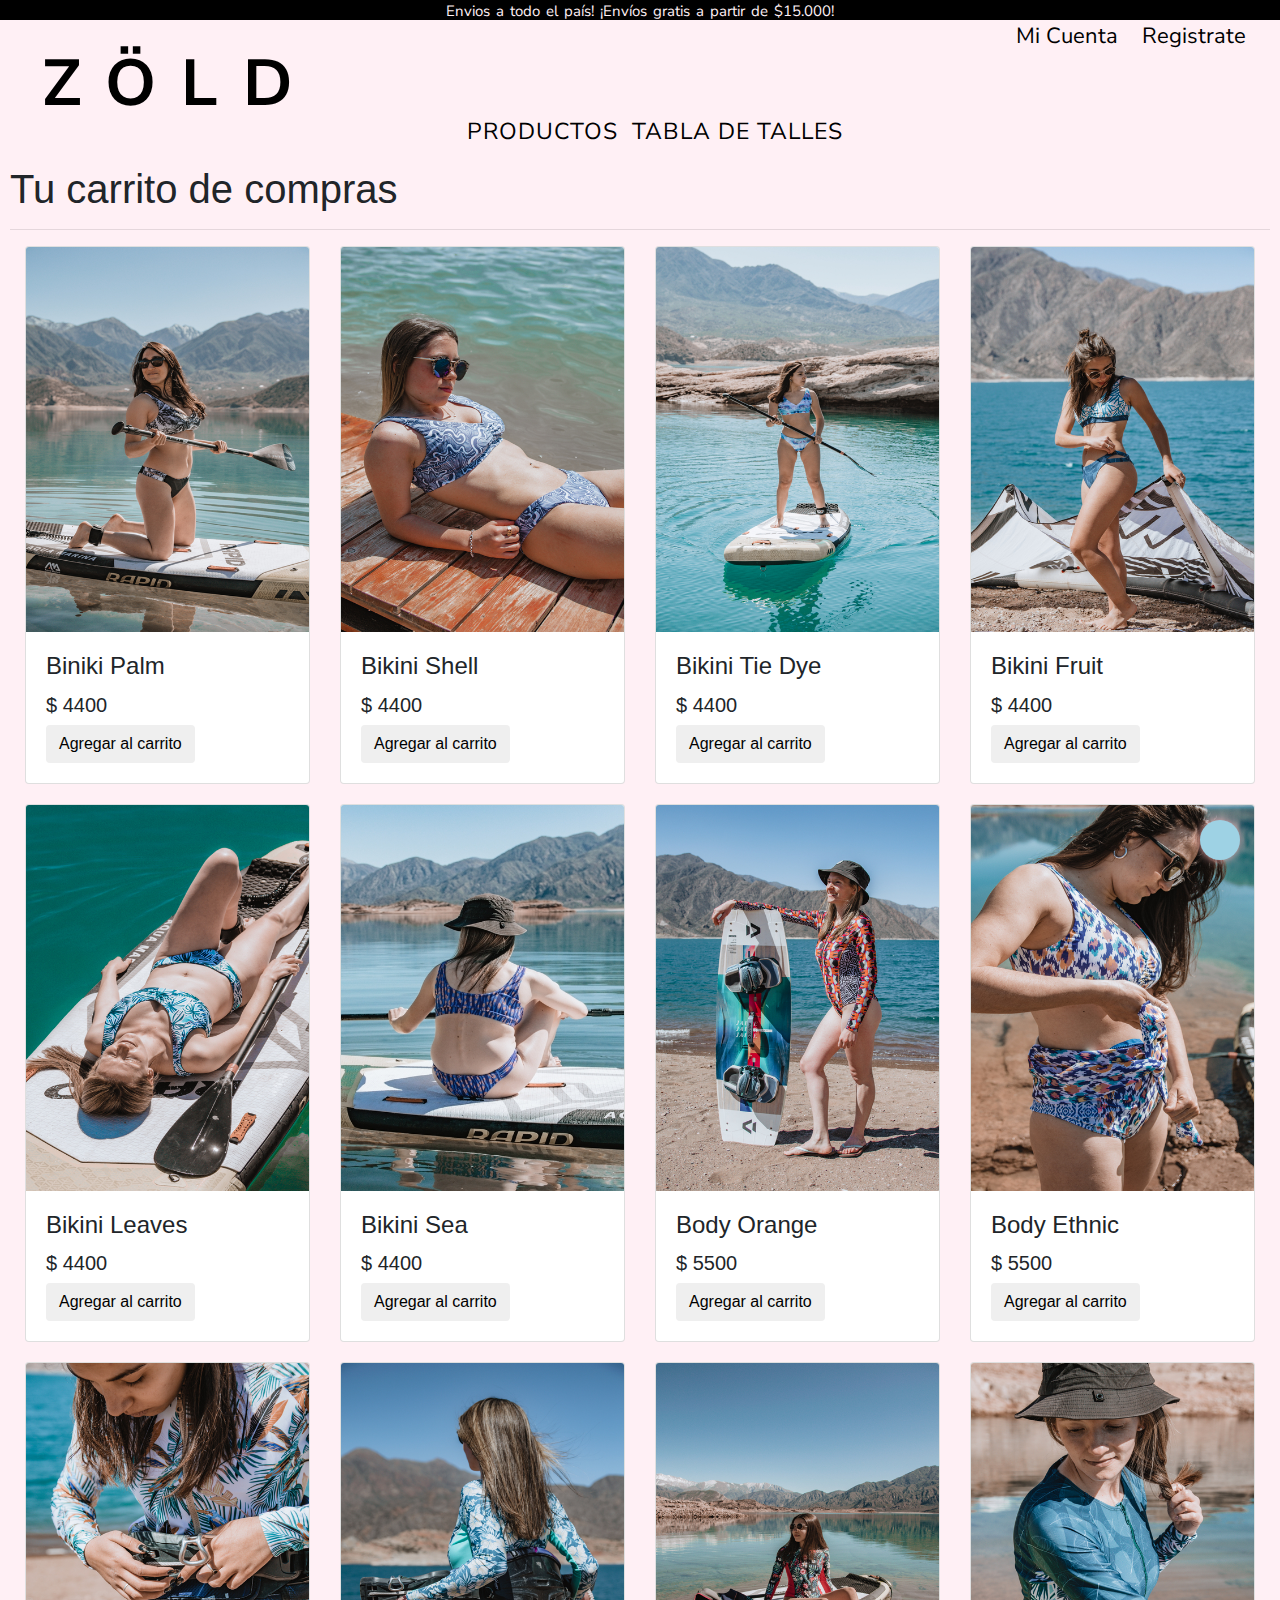
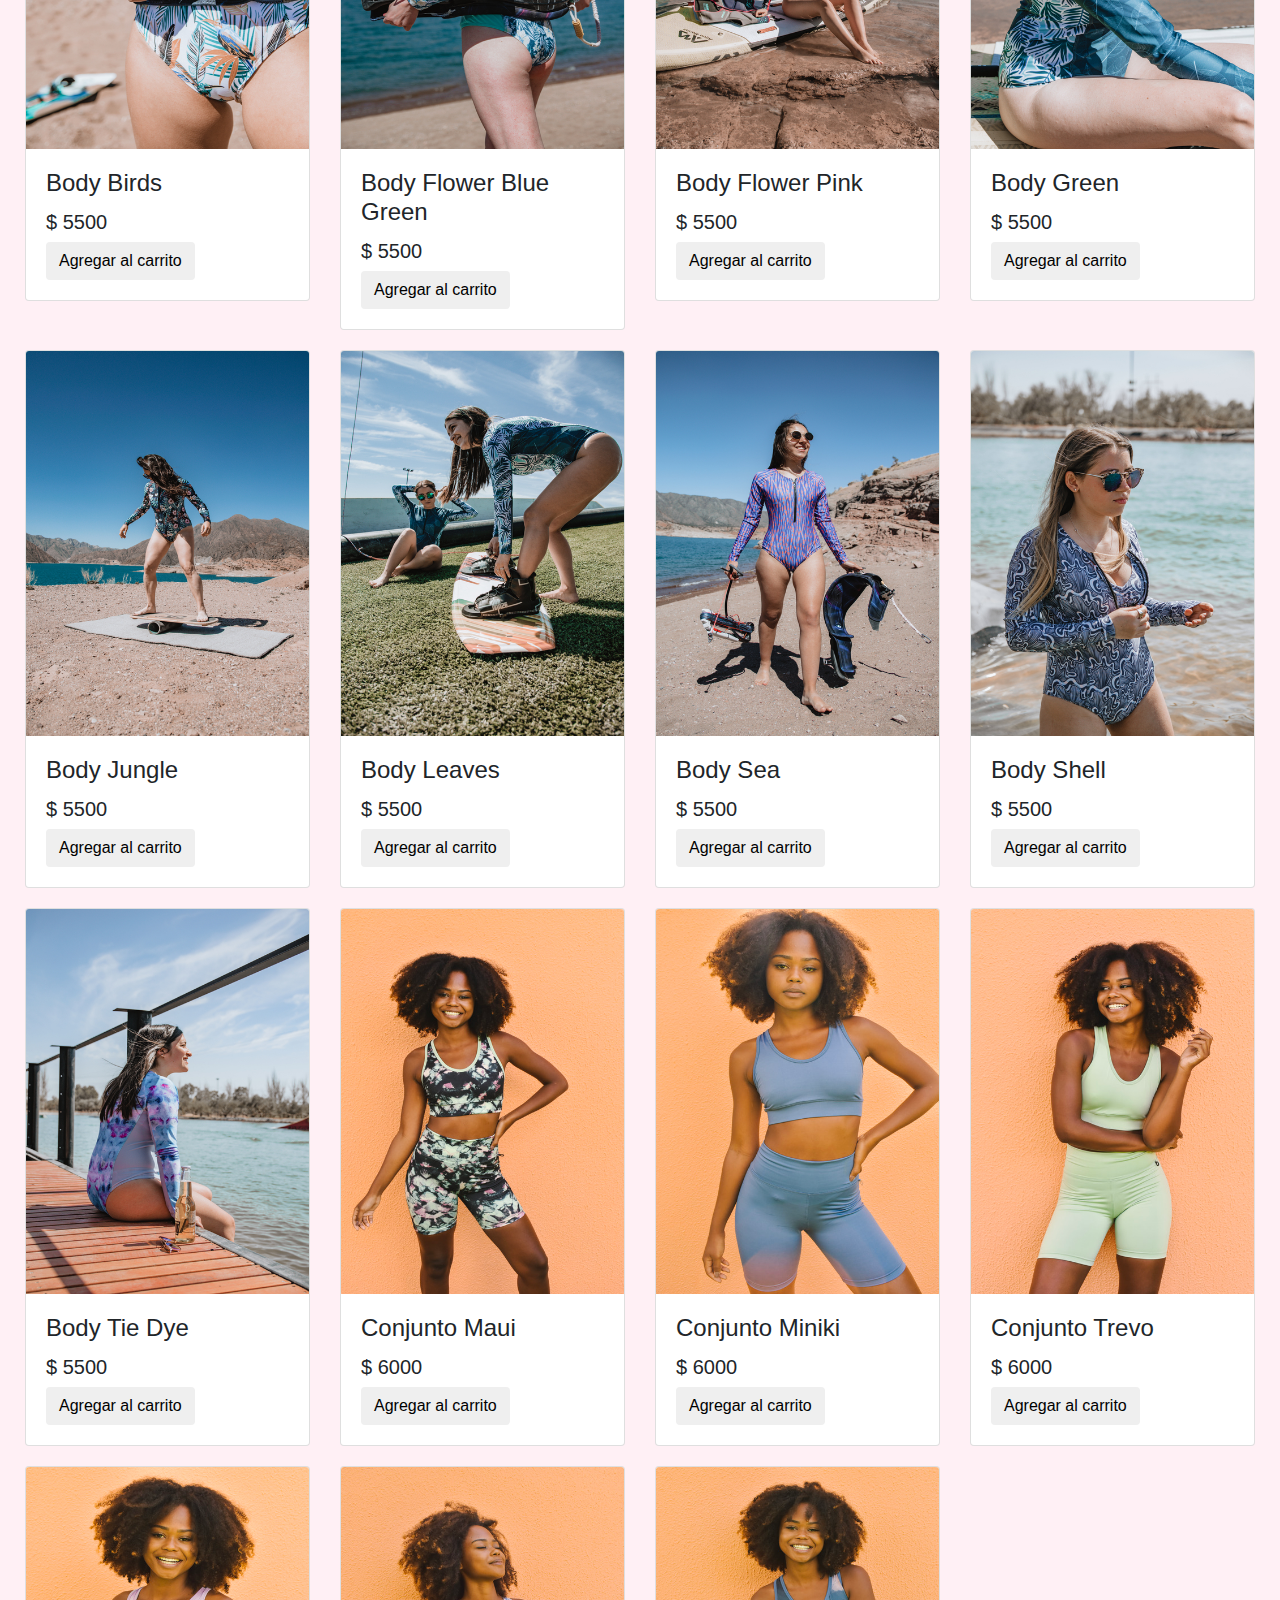
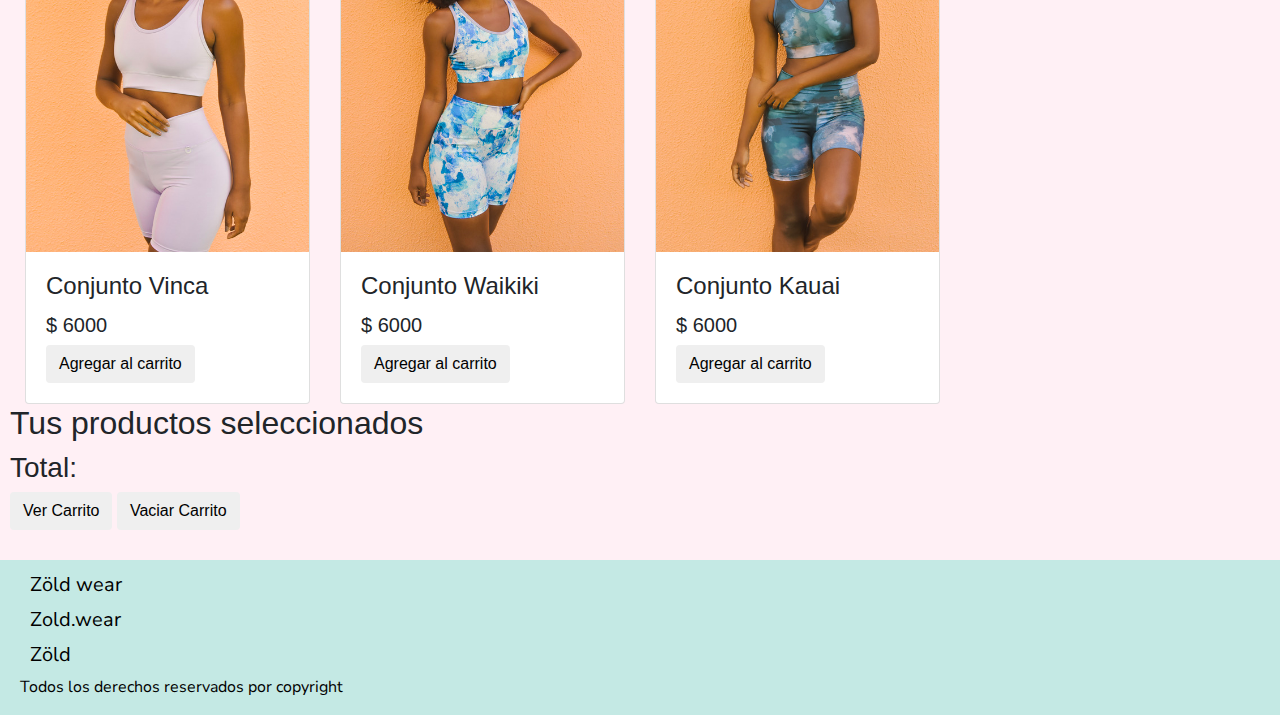
==== commit e4eb48e4: "final" ====
--- a/pages/carrito.html
+++ b/pages/carrito.html
@@ -43,9 +43,9 @@
             <h3>Total: <span id="total"> </span> </h3>
             <button class="btn colorBoton" id="verCarrito">Ver Carrito</button>
             <button class="btn colorBoton" id="vaciarTodoElCarrito">Vaciar Carrito</button> 
-        </div>    
-        <br>
-        <div id="contenedorCarrito"></div>
+            <br>
+            <div id="contenedorCarrito" class="row"></div>
+            </div>    
         <footer>
             <nav>
                 <div class="redes">
--- a/css/estilos.css
+++ b/css/estilos.css
@@ -372,7 +372,17 @@
 }
 .productoscarrito{
   height: auto;
-}
+  padding: 10px;
+}
+.productoscarrito .row{
+  margin: 0px;
+  grid-row-gap: 20px;
+}
+#contenedorCarrito{
+  display: flex;
+  padding:10px;
+}
+
 .totalcompra{
   width: 1000px;
   height: auto;
